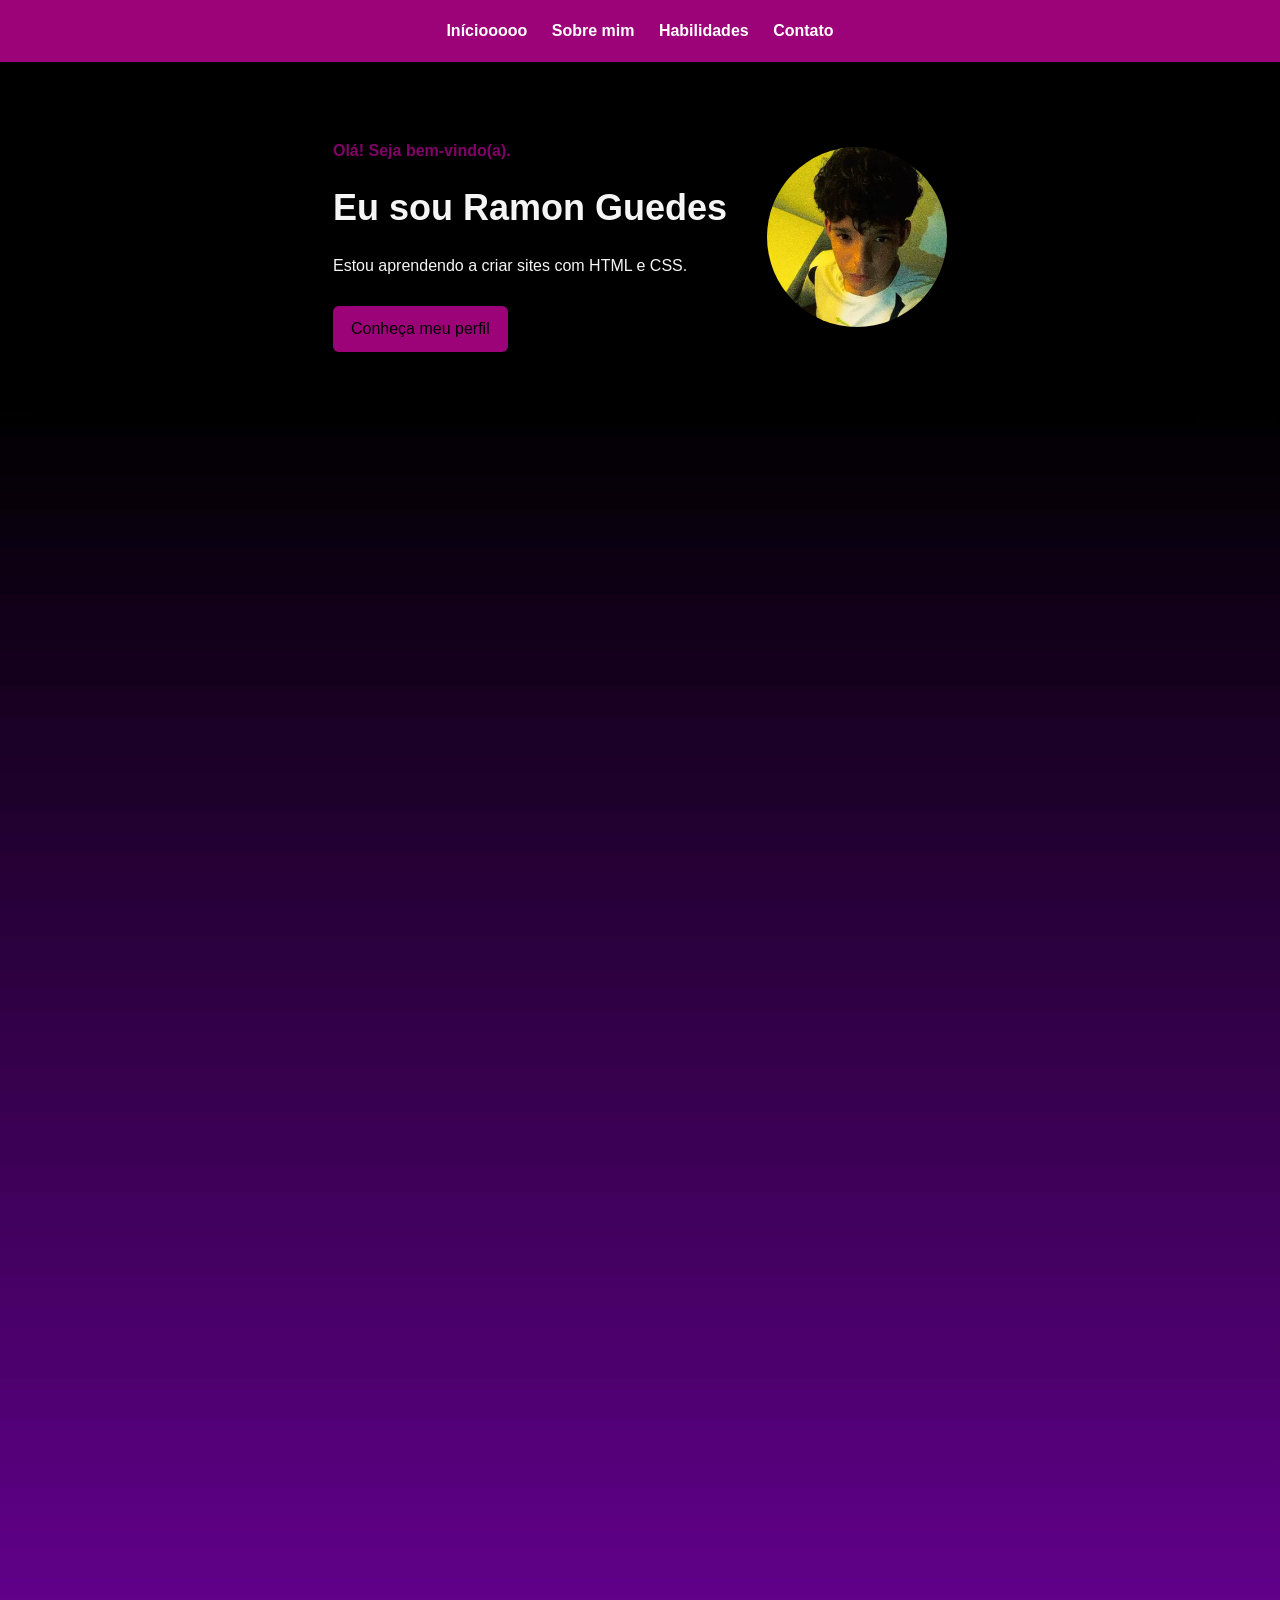
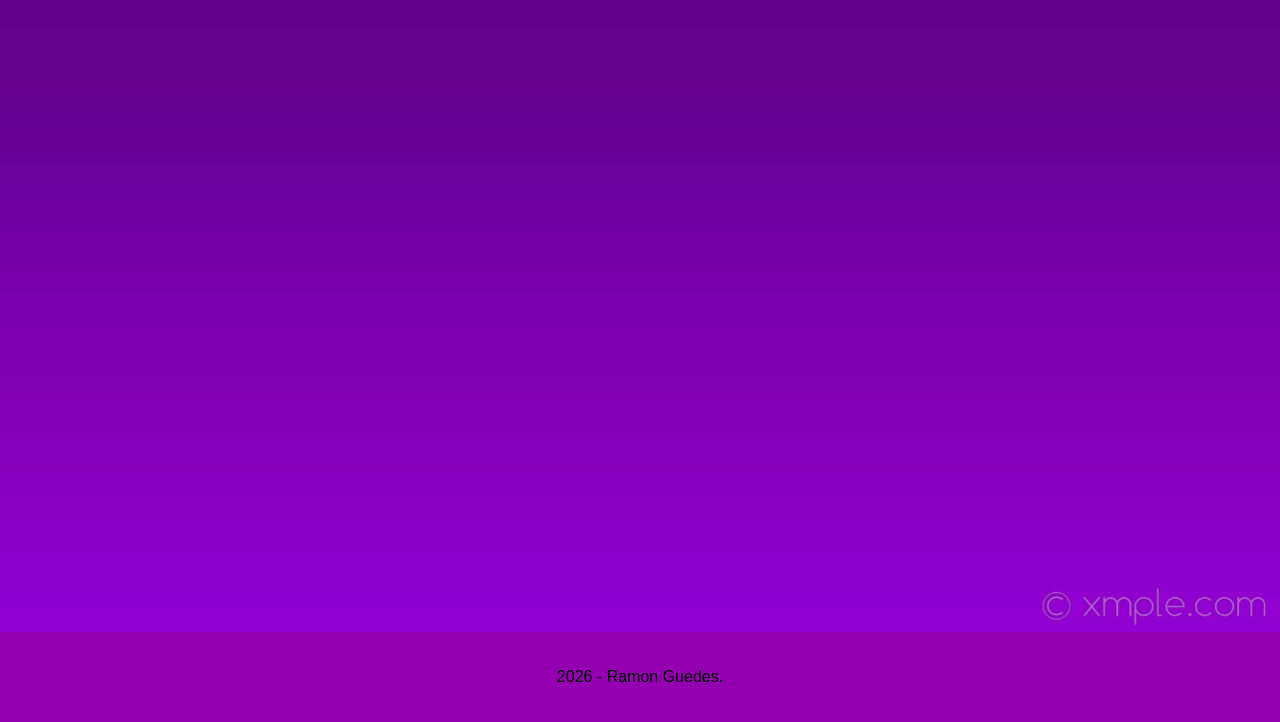
==== index.html @ aee7e55d "Add files via upload" ====
<html lang="pt-BR">
<!-- Define o idioma principal da página. -->
<head>
    <!-- Permite exibir corretamente acentos e caracteres especiais. -->
    <meta charset="UTF-8">

    <!-- Ajuda a página a se adaptar a telas de celulares e computadores. -->
    <meta name="viewport" content="width=device-width, initial-scale=1.0">

    <!-- Texto exibido na aba do navegador. -->
    <title>Portfólio</title>

    <!-- Carrega as regras de estilo guardadas no arquivo CSS externo. -->
    <link rel="stylesheet" href="style.css">
</head>
<body>
    <!-- O conteúdo visível do site será colocado aqui. -->

    <header>
        <nav>
            <!-- Cada link leva a uma seção identificada por um ID. -->
            <a href="https://www.google.com/?hl=pt_BR">Iníciooooo</a>
            <a href="#sobre">Sobre mim</a>
            <a href="#habilidades">Habilidades</a>
            <a href="#contato">Contato</a>
        </nav>
    </header>


    <main>
        <!-- Área inicial do portfólio; o ID permite navegar até ela. -->
        <section id="inicio" class="apresentacao">
        <div class="texto-apresentacao">
            <!-- Texto curto que funciona como introdução. -->
            <p class="destaque">Olá! Seja bem-vindo(a).</p>

            <!-- Título principal: personalize com seu nome. -->
            <h1>Eu sou Ramon Guedes</h1>

            <!-- Uma frase para apresentar seu objetivo ou interesse. -->
            <p>Estou aprendendo a criar sites com HTML e CSS.</p>

            <!-- Link com aparência de botão; leva à seção Sobre mim. -->
            <a class="botao" href="#sobre">Conheça meu perfil</a>
        </div>

        <!-- Imagem do perfil. O caminho aponta para a pasta imagens. -->
        <img class="foto-perfil" src="imagem/Eu.png" alt="Foto de perfil de Carlos Silva"> 

    </section>

        <img class="fundo" src="imagem/fundo2.jpg">

    </main>

    <footer>
        <p>2026 - Ramon Guedes.</p>
    </footer>
</body>


</html>
---- style.css ----
/* Aplica configurações básicas ao documento inteiro. */
* {
    box-sizing: border-box;
    /* Inclui padding e borda no cálculo da largura. */
    /*background-color: orangered;*/
}

/* Controla o tamanho e o formato da foto do perfil. */
.foto-perfil {
    width: 180px;
    /* Define a largura da imagem. */
    height: 180px;
    /* Define a altura da imagem. */
    object-fit: cover;
    /* Preenche a área sem distorcer a imagem. */
    border-radius: 70%;
    /* Deixa a imagem circular. */
}

body {
    margin: 0; /* Remove a margem padrão do navegador. */
    font-family: Arial, sans-serif; /* Define a fonte principal. */
    background-color: #000000; /* Define a cor de fundo da página. */
    color: #f5f5f5; /* Define a cor padrão do texto. */
    line-height: 1.6; /* Melhora o espaçamento vertical entre linhas. */
}

/* Faixa superior do site. */
header {
    background-color: #9d0379; /* Fundo azul-escuro. */
    padding: 18px; /* Espaço interno ao redor da navegação. */
}

/* Centraliza os links do menu. */
nav {
    text-align: center;
}

/* Estiliza os links que aparecem dentro do menu. */
nav a {
    color: white; /* Deixa o texto claro sobre o fundo escuro. */
    text-decoration: none; /* Remove o sublinhado. */
    margin: 0 10px; /* Cria espaço horizontal entre os links. */
    font-weight: bold; /* Deixa os links em negrito. */
}

/* Organiza o texto e a imagem na área de apresentação. */
.apresentacao {
    display: flex; /* Coloca os itens em um layout flexível. */
    justify-content: center; /* Centraliza os itens no eixo principal. */
    align-items: center; /* Alinha os itens no eixo transversal. */
    gap: 40px; /* Cria espaço entre o texto e a imagem. */
    padding: 60px 20px; /* Espaço interno vertical e horizontal. */
    background-color: #000000; /* Fundo diferente para destacar a seção. */
}

/* Limita a largura do texto para facilitar a leitura. */
.texto-apresentacao {
    max-width: 520px;
}

/* Dá destaque à frase inicial. */
.destaque {
    color: rgb(131, 2, 105); /* Cor azul-petróleo. */
    font-weight: bold; /* Destaca a frase. */
}

/* Controla o tamanho do título principal. */
.apresentacao h1 {
    font-size: 36px; /* Aumenta o título. */
    margin: 10px 0; /* Espaço acima e abaixo do título. */
}

/* Ajusta o layout em telas estreitas, como celulares. */
@media (max-width: 600px) {
    .apresentacao {
        flex-direction: column; /* Empilha texto e imagem verticalmente. */
        text-align: center; /* Centraliza o texto. */
        gap: 24px; /* Reduz o espaço entre os itens. */
    }
}

/* Faz o link parecer um botão. */
.botao {
    display: inline-block; /* Permite aplicar espaçamento interno ao link. */
    background-color: #9d0379; /* Cor de fundo do botão. */
    color: rgb(0, 0, 0); /* Cor do texto. */
    text-decoration: none; /* Remove o sublinhado do link. */
    padding: 10px 18px; /* Espaço interno vertical e horizontal. */
    border-radius: 6px; /* Arredonda os cantos. */
    margin-top: 12px; /* Afasta o botão do texto acima. */
}

/* Estilo compartilhado pelas seções de conteúdo. */
.secao {
    max-width: 800px; /* Limita a largura em telas grandes. */
    margin: 24px auto; /* Espaço vertical e centralização horizontal. */
    padding: 24px; /* Espaço interno. */
    background-color: white; /* Fundo branco para destacar o conteúdo. */
    border-radius: 10px; /* Arredonda os cantos do bloco. */
}

/* Define o tamanho dos títulos das seções. */
.secao h2 {
    color: white; /* Usa a cor principal do cabeçalho. */
}

/* Estiliza a faixa inferior da página. */
footer {
    text-align: center; /* Centraliza o texto do rodapé. */
    background-color: #cd00f6b8; /* Repete a cor do cabeçalho. */
    color: rgb(0, 0, 0); /* Texto claro sobre o fundo escuro. */
    padding: 16px; /* Espaço interno. */
    margin-top: 0px; /* Separa o rodapé do conteúdo anterior. */
}

.fundo {
    margin-top: 0px;
    width: 100%;
    
}
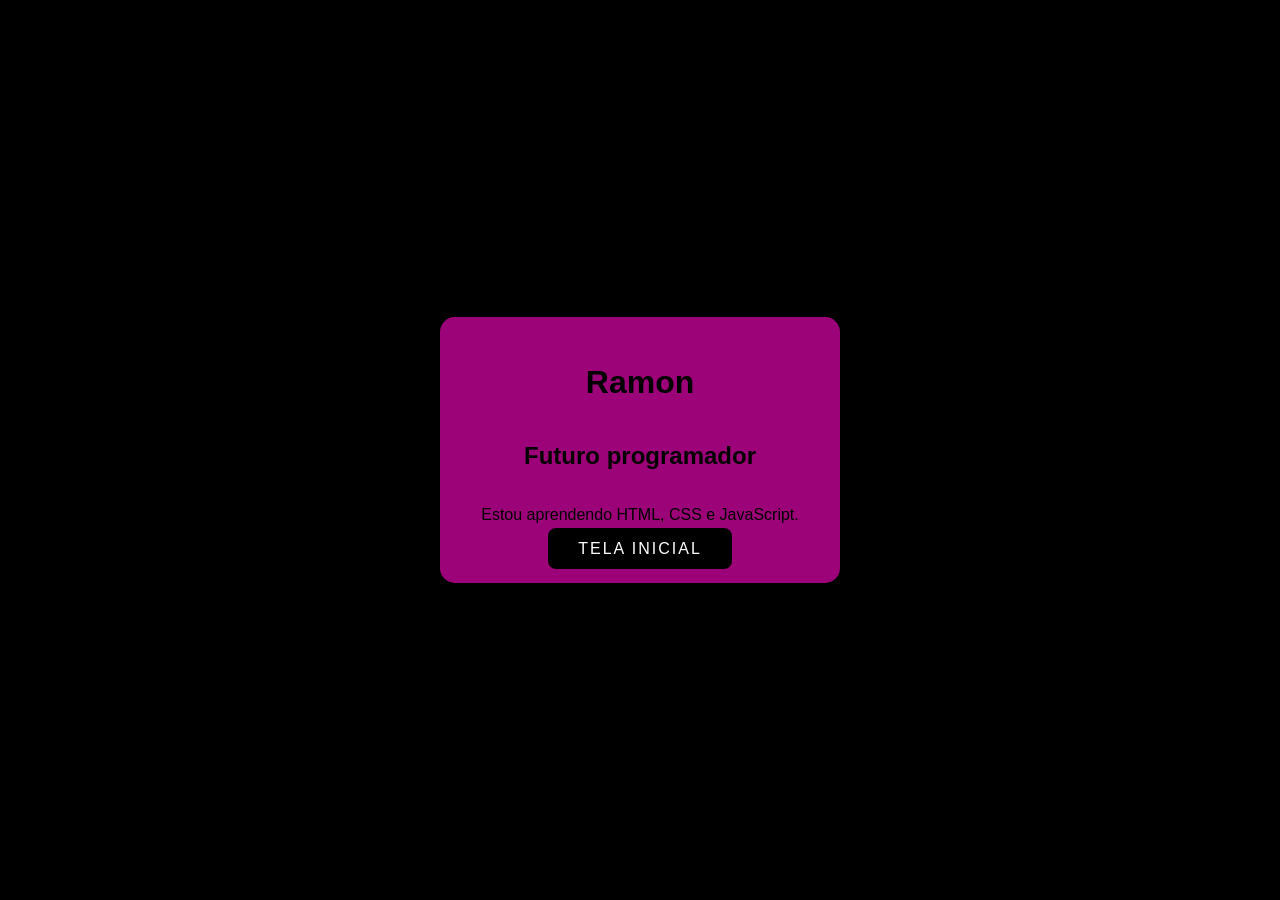
==== commit 37b4b1e1: "Rename meu-card.html to index.html" ====
--- a/index.html
+++ b/index.html
@@ -1,62 +1,26 @@
+<!DOCTYPE html>
 <html lang="pt-BR">
-<!-- Define o idioma principal da página. -->
 <head>
-    <!-- Permite exibir corretamente acentos e caracteres especiais. -->
     <meta charset="UTF-8">
-
-    <!-- Ajuda a página a se adaptar a telas de celulares e computadores. -->
     <meta name="viewport" content="width=device-width, initial-scale=1.0">
-
-    <!-- Texto exibido na aba do navegador. -->
-    <title>Portfólio</title>
-
-    <!-- Carrega as regras de estilo guardadas no arquivo CSS externo. -->
-    <link rel="stylesheet" href="style.css">
+    <title>Meu Card</title>
+    <link rel="stylesheet" href="meu-card.css">
 </head>
 <body>
-    <!-- O conteúdo visível do site será colocado aqui. -->
+    <main>
+        <div class="card">
+            <h1>Ramon</h1>
+            <h2>Futuro programador</h2>
+            <p>Estou aprendendo HTML, CSS e JavaScript.</p>
 
-    <header>
-        <nav>
-            <!-- Cada link leva a uma seção identificada por um ID. -->
-            <a href="https://www.google.com/?hl=pt_BR">Iníciooooo</a>
-            <a href="#sobre">Sobre mim</a>
-            <a href="#habilidades">Habilidades</a>
-            <a href="#contato">Contato</a>
-        </nav>
-    </header>
+            <div>   
+                <a href="meu-portifolio/index.html" class="button">
+                        TELA INICIAL
+                </a>
+            </div>
 
-
-    <main>
-        <!-- Área inicial do portfólio; o ID permite navegar até ela. -->
-        <section id="inicio" class="apresentacao">
-        <div class="texto-apresentacao">
-            <!-- Texto curto que funciona como introdução. -->
-            <p class="destaque">Olá! Seja bem-vindo(a).</p>
-
-            <!-- Título principal: personalize com seu nome. -->
-            <h1>Eu sou Ramon Guedes</h1>
-
-            <!-- Uma frase para apresentar seu objetivo ou interesse. -->
-            <p>Estou aprendendo a criar sites com HTML e CSS.</p>
-
-            <!-- Link com aparência de botão; leva à seção Sobre mim. -->
-            <a class="botao" href="#sobre">Conheça meu perfil</a>
-        </div>
-
-        <!-- Imagem do perfil. O caminho aponta para a pasta imagens. -->
-        <img class="foto-perfil" src="imagem/Eu.png" alt="Foto de perfil de Carlos Silva"> 
-
-    </section>
-
-        <img class="fundo" src="imagem/fundo2.jpg">
-
+        </div>    
     </main>
-
-    <footer>
-        <p>2026 - Ramon Guedes.</p>
-    </footer>
+    
 </body>
-
-
 </html>
--- a/meu-card.css
+++ b/meu-card.css
@@ -0,0 +1,35 @@
+
+body {
+    background-color: #000000;
+    font-family: Arial, sans-serif;
+    min-height: 100vh;
+    margin: 0;
+
+    display: flex;
+    justify-content: center;
+    align-items: center;
+}
+
+.card {
+    background-color:#9d0379;
+    display: flex;
+    flex-direction: column;
+    width: 350px;
+    padding: 25px;
+    border-radius: 15px;
+    text-align: center;
+    box-shadow: 0 4px 15px #00000020;
+}
+
+.button {
+    background-color: #000000;
+    color: white;
+    border: none;
+    padding: 12px 30px;
+    border-radius: 8px;
+    cursor: pointer;
+    font-family: Arial, Helvetica, sans-serif;
+    letter-spacing: 2px;
+    text-decoration: none;
+}
+
